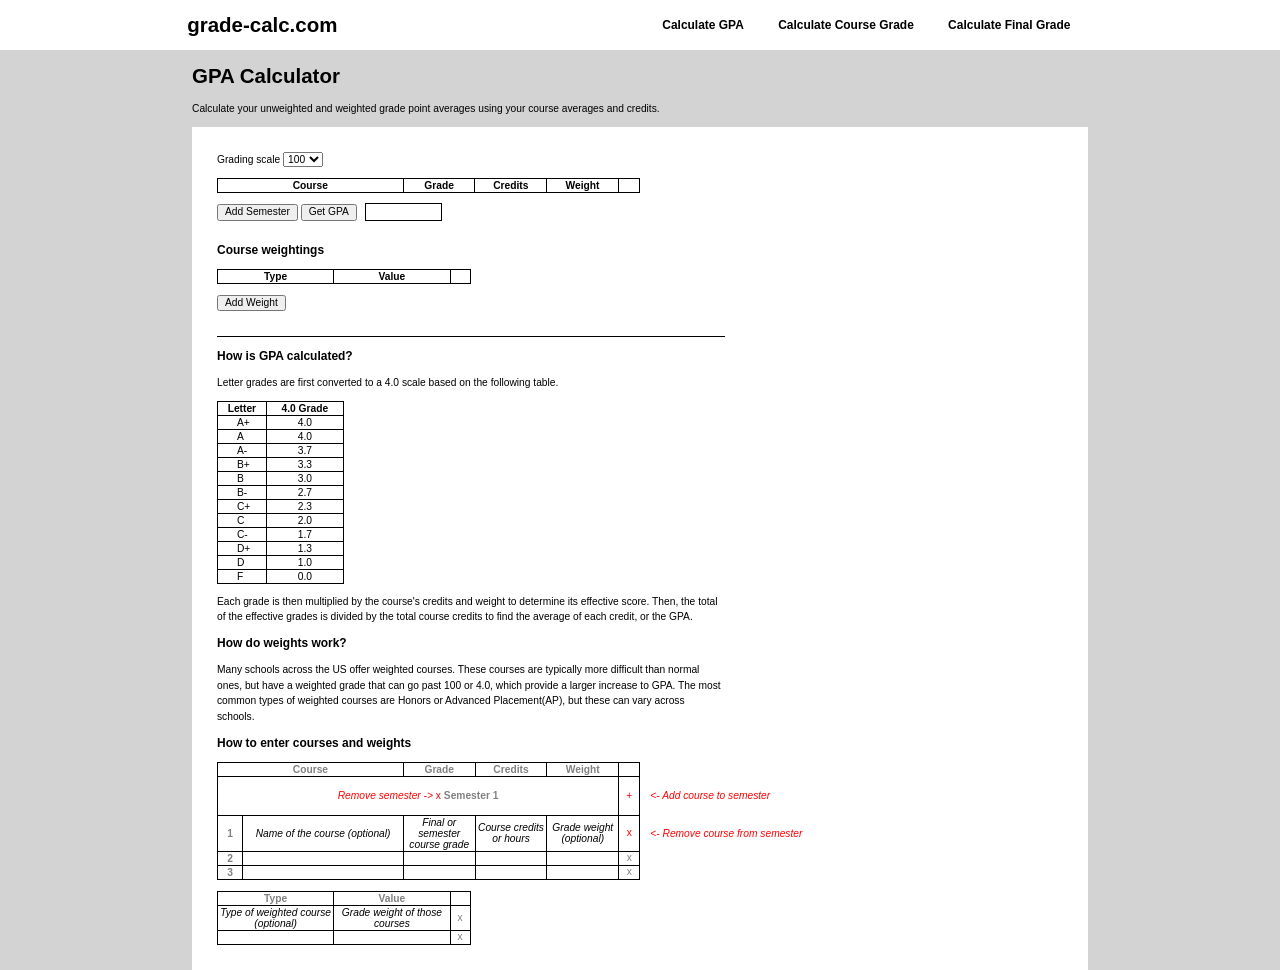
==== index.html @ 671c98bb "Update index.html" ====
<!DOCTYPE html>

<html lang="en">

<head>

    <meta charset="UTF-8">
    <meta name="viewport" content="width=device-width, initial-scale=1.0">

    <title>GPA Calculator</title>

    <link rel="stylesheet" href="style.css">
    <script src="script.js"></script>
    <script src="js/gpaCalculator.js"></script>

</head>

<body>

    <div id="templates">

        <datalist id="weightList"></datalist>

        <table>

            <tr id="tempSemester" class="dynamicSemester">
                <th colspan="5" class="semesterHeader oneline">
                    <button type="button" onclick="deleteSemester();" class="deleteSemester deleteadd">x</button>
                    <p class="semesterNum"></p>
                </th>
                <th class="deleteCourse"><button type="button" onclick="addCourse();" class="tableContents deleteadd">+</button></td>
            </tr>

            <tr id="tempCourse" class="dynamicCourse">

                <th class="courseNum"></th>
                <td class="courseName"><input type="text" class="tableContents"></td>
                <td class="courseInfo"><input type="text" class="tableContents"></td>
                <td class="courseInfo"><input type="number" class="tableContents"></td>
                <td class="courseInfo"><input type="search" list="weightList" class="tableContents"></td>
                <td class="deleteCourse"><button type="button" onclick="deleteCourse();" class="tableContents deleteadd">x</button></td>

            </tr>

            <tr id="tempWeight" class="dynamicWeight">

                <td class="weightInfo"><input type="text" onchange="applyWeights();" class="tableContents"></th>
                <td class="weightInfo"><input type="number" onchange="applyWeights();" class="tableContents"></th>
                <td class="deleteWeight"><button type="button" onclick="deleteWeight(); applyWeights();" class="tableContents deleteadd">x</button></td>

            </tr>

        </table>

    </div>

    <div id="headerSpan">

        <div id="headerSpanBox">
        <div id="headerSpanText">

            <h1>grade-calc.com</h2>
            
        </div>

        <div id="headerSpanLinks">

            <h3><a href="gpaCalculator.html">Calculate GPA</a></h3>
            <h3><a href="courseGrade.html">Calculate Course Grade</a></h3>
            <h3><a>Calculate Final Grade</a></h3>
            
        </div>
        </div>

    </div>

    <div id="calculatorDesc">

        <h1>GPA Calculator</h1>
        <p>Calculate your unweighted and weighted grade point averages using your course averages and credits.</p>

    </div>
    
    <div id="gpaCalculator">

        <div id="gradeScaleSelect">

            <label>Grading scale</label>

            <select id="gradeScale" onchange="scaleDefaultWeights()">
                <option>100</option>
                <option>4.0</option>
            </select>

        </div>

        <br>

        <div id="calculatorBody">

            <table id="courseTable">

                <thead>
                    <tr>
                        <th colspan="2">Course</th>
                        <th class="courseInfo">Grade</th>
                        <th class="courseInfo">Credits</th>
                        <th class="courseInfo">Weight</th>
                        <th class="deleteCourse"></th>
                    </tr>
                </thead>

                <tbody>

                </tbody>

            </table>

            <span class="oneline"><button type="button" onclick="addSemester();" id="addSemester">Add Semester</button>
            <button type="button" onclick="getCumGpa();">Get GPA</button><p id="gpaValue">&nbsp</p><br></span>
            
        </div>

        <div id="courseWeightings">

            <h3>Course weightings</h3>

            <table id="weightings">
                <tr>
                    <th class="weightInfo">Type</th>
                    <th class="weightInfo">Value</th>
                    <td class="deleteWeight"></td>
                </tr>
            </table>
            
            <br>

            <button type="button" onclick="addWeight();">Add Weight</button>
            
        </div>

        <div class="newSection"></div>

        <div id="gpaInfo">

            <h3>How is GPA calculated?</h3>

            <p>Letter grades are first converted to a 4.0 scale based on the following table.</p>

            <table id="conversionChart">
                
                <tr>
                    <th>Letter</th>
                    <th>4.0 Grade</th>
                </tr>

                <tr>
                    <td class="conversionLetter">A+</td>
                    <td>4.0</td>
                </tr>

                <tr>
                    <td class="conversionLetter">A</td>
                    <td>4.0</td>
                </tr>

                <tr>
                    <td class="conversionLetter">A-</td>
                    <td>3.7</td>
                </tr>

                <tr>
                    <td class="conversionLetter">B+</td>
                    <td>3.3</td>
                </tr>

                <tr>
                    <td class="conversionLetter">B</td>
                    <td>3.0</td>
                </tr>

                <tr>
                    <td class="conversionLetter">B-</td>
                    <td>2.7</td>
                </tr>

                <tr>
                    <td class="conversionLetter">C+</td>
                    <td>2.3</td>
                </tr>

                <tr>
                    <td class="conversionLetter">C</td>
                    <td>2.0</td>
                </tr>

                <tr>
                    <td class="conversionLetter">C-</td>
                    <td>1.7</td>
                </tr>

                <tr>
                    <td class="conversionLetter">D+</td>
                    <td>1.3</td>
                </tr>

                <tr>
                    <td class="conversionLetter">D</td>
                    <td>1.0</td>
                </tr>

                <tr>
                    <td class="conversionLetter">F</td>
                    <td>0.0</td>
                </tr>

            </table>

            <p>Each grade is then multiplied by the course's credits and weight to determine its effective score. Then, the total of the effective grades is divided by the total course credits to find the average of each credit, or the GPA.</p>

            <h3>How do weights work?</h3>

            <p>Many schools across the US offer weighted courses. These courses are typically more difficult than normal ones, but have a weighted grade that can go past 100 or 4.0, which provide a larger increase to GPA. The most common types of weighted courses are Honors or Advanced Placement(AP), but these can vary across schools.</p>

            <h3>How to enter courses and weights</h3>

            <table id="fakeCourseTable">

                <tr>

                    <th colspan="2">Course</th>
                    <th class="fakeCourseInfo">Grade</th>
                    <th class="fakeCourseInfo">Credits</th>
                    <th class="fakeCourseInfo">Weight</th>
                    <th class="fakeDeleteCourse"></th>
                    <th class="buttonDesc"></th>

                </tr>

                <tr>

                    <th colspan="5" class="semesterHeader oneline">
                        <p class="importantDesc">Remove semester -></p>
                        <p class="fakeButton importantButton">x</p>
                        <p class="semesterNum">Semester 1</p>
                    </th>
                    <td class="fakeDeleteCourse"><p class="fakeButton importantButton">+</p></td>
                    <td class="buttonDesc importantDesc"><- Add course to semester</td>
                        
                </tr>

                <tr>

                    <th class="fakeCourseNum">1</th>
                    <td class="fakeCourseName importantInfo">Name of the course (optional)</td>
                    <td class="fakeCourseInfo importantInfo">Final or semester course grade</td>
                    <td class="fakeCourseInfo importantInfo">Course credits or hours</td>
                    <td class="fakeCourseInfo importantInfo">Grade weight (optional)</td>
                    <td class="fakeDeleteCourse"><p class="fakeButton importantButton">x</p></td>
                    <td class="buttonDesc importantDesc"><- Remove course from semester</td>

                </tr>

                <tr>

                    <th class="fakeCourseNum">2</th>
                    <td class="fakeCourseName">&nbsp</td>
                    <td class="fakeCourseInfo">&nbsp</td>
                    <td class="fakeCourseInfo">&nbsp</td>
                    <td class="fakeCourseInfo">&nbsp</td>
                    <td class="fakeDeleteCourse"><p class="fakeButton">x</p></td>
                    <td class="buttonDesc"></td>

                </tr>

                <tr>

                    <th class="fakeCourseNum">3</th>
                    <td class="fakeCourseName">&nbsp</td>
                    <td class="fakeCourseInfo">&nbsp</td>
                    <td class="fakeCourseInfo">&nbsp</td>
                    <td class="fakeCourseInfo">&nbsp</td>
                    <td class="fakeDeleteCourse"><p class="fakeButton">x</p></td>
                    <td class="buttonDesc"></td>

                </tr>

            </table>

            <br>

            <table id="fakeWeightTable">

                <tr>
                    <th class="weightInfo">Type</th>
                    <th class="weightInfo">Value</th>
                    <td class="deleteWeight"></td>
                </tr>

                <tr id="tempWeight" class="dynamicWeight">

                    <td class="weightInfo importantInfo">Type of weighted course (optional)</th>
                    <td class="weightInfo importantInfo">Grade weight of those courses</th>
                    <td class="deleteWeight"><p class="fakeButton">x</p></td>

                </tr>

                <tr id="tempWeight" class="dynamicWeight">

                    <td class="weightInfo">&nbsp</th>
                    <td class="weightInfo">&nbsp</th>
                    <td class="deleteWeight"><p class="fakeButton">x</p></td>

                </tr>

            </table>

        </div>

    </div>

</body>

</html>
---- style.css ----
html {

    background-color: lightgrey;
    width: 100vw;
    overflow-x: hidden;

}

body {

    font-family: Verdana, Geneva, Tahoma, sans-serif;
    font-size: 0.8vw;
    margin: 0 auto;
    min-height: 100vh;

}

button, input, select, option {

    font-family: Verdana, Geneva, Tahoma, sans-serif;
    font-size: 0.8vw;

}

button {

    line-height: 100%;
    cursor: pointer;
    
}

table, th, td {

    border: 1px solid black;
    border-collapse: collapse;
    text-align: center;
    margin: 0;

}

img {

    height: 80%;

}

a {

    color: black;
    text-decoration: none;
    margin: 0;

}

p {

    line-height: 150%;

}


/* Page sections */

#calculatorDesc {

    margin: 0 auto;
    width: 70%;

}

#gpaCalculator {

    margin: 0 auto;
    width: calc(70% - 50px);
    padding: 25px;
    background-color: white;

}

#gpaInfo > p {

    width: 60%;

}


/* Header span */

#headerSpan {

    margin: 0 auto;
    width: 100%;
    height: 50px;
    background-color: white;

    display: flex;
    flex-direction: row;
    justify-content: center;
    align-items: center;
    
}

#headerSpanBox {

    width: 72%;
    height: 100%;

    display: inline-flex;
    justify-content: space-between;
    align-items: center;

}

#headerSpanLinks {

    width: 50%;
    display: flex;
    justify-content: space-evenly;
    align-items: center;

}

#headerSpanLinks * {

    white-space: nowrap;

}

#headerSpanText {

    height: 100%;
    line-height: 100%;
    
    display: flex;
    align-items: center;

}

#headerSpan * {

    margin: 4px;

}


/* Course table */

#courseTable {

    width: 50%;

}

.courseNum {

    width: 6%;

}

.courseName {

    width: 38%;

}

.courseInfo {

    width: 17%;

}

.deleteCourse {

    width: 5%;

}

.deleteadd {

    color:#0c61d7d0;

}


/* Course table specifics */

#gpaValue, #gradeValue {

    margin-left: 8px;
    border: 1px solid black;
    width: 75px;
    text-align: center;

}

.semesterNum {

    margin: 0;

}

.deleteSemester {

    box-sizing: border-box;
    border: 0;
    background-color: white;

}


/* Weight table */

#weightings {

    width: 30%;

}

.weightInfo {

    width: 46%;

}

.deleteWeight {

    width: 8%;

}


/* Tutorial tables */

.fakeCourseNum {

    width: calc(6%*2/3);

}

.fakeCourseName {

    width: calc(38%*2/3);

}

.fakeCourseInfo {

    width: calc(17%*2/3);

}

.fakeDeleteCourse {

    width: calc(5%*2/3);

}

.buttonDesc {

    width: calc(100%/3);
    text-align: left;
    padding-left: 10px;
    border: 0;

}

#fakeCourseTable {

    width: 75%;
    color: grey;
    border: 0;

}

.fakeButton {

    line-height: 100%;
    text-align: center;
    font-weight: normal;
    margin: 0 auto;

}

.importantButton {

    color: red;

}

.importantInfo {

    color: black;
    font-style: italic;

}

.importantDesc {

    color: red;
    font-weight: normal;
    font-style: italic;

}

#fakeWeightTable {

    width: 30%;
    color: grey;

}


/* Conversion chart */

#conversionChart {

    width: 15%;

}

.conversionLetter {

    text-align: left;
    padding-left: 15%;

}


/* Assessment table */

.assessmentNum {

    width: 6%;

}

.assessmentName {

    width: 38%;

}

.assessmentInfo {

    width: 25.5%;

}


/* QOL */

#templates {

    display: none;

}

.oneline * {

    display: inline-block;

}

.tableContents {

    width: 100%;
    box-sizing: border-box;
    border: 0;
    background-color: white;

}

.newSection {

    width: 60%;
    background-color: black;
    height: 1px;
    margin-top: 25px;

}
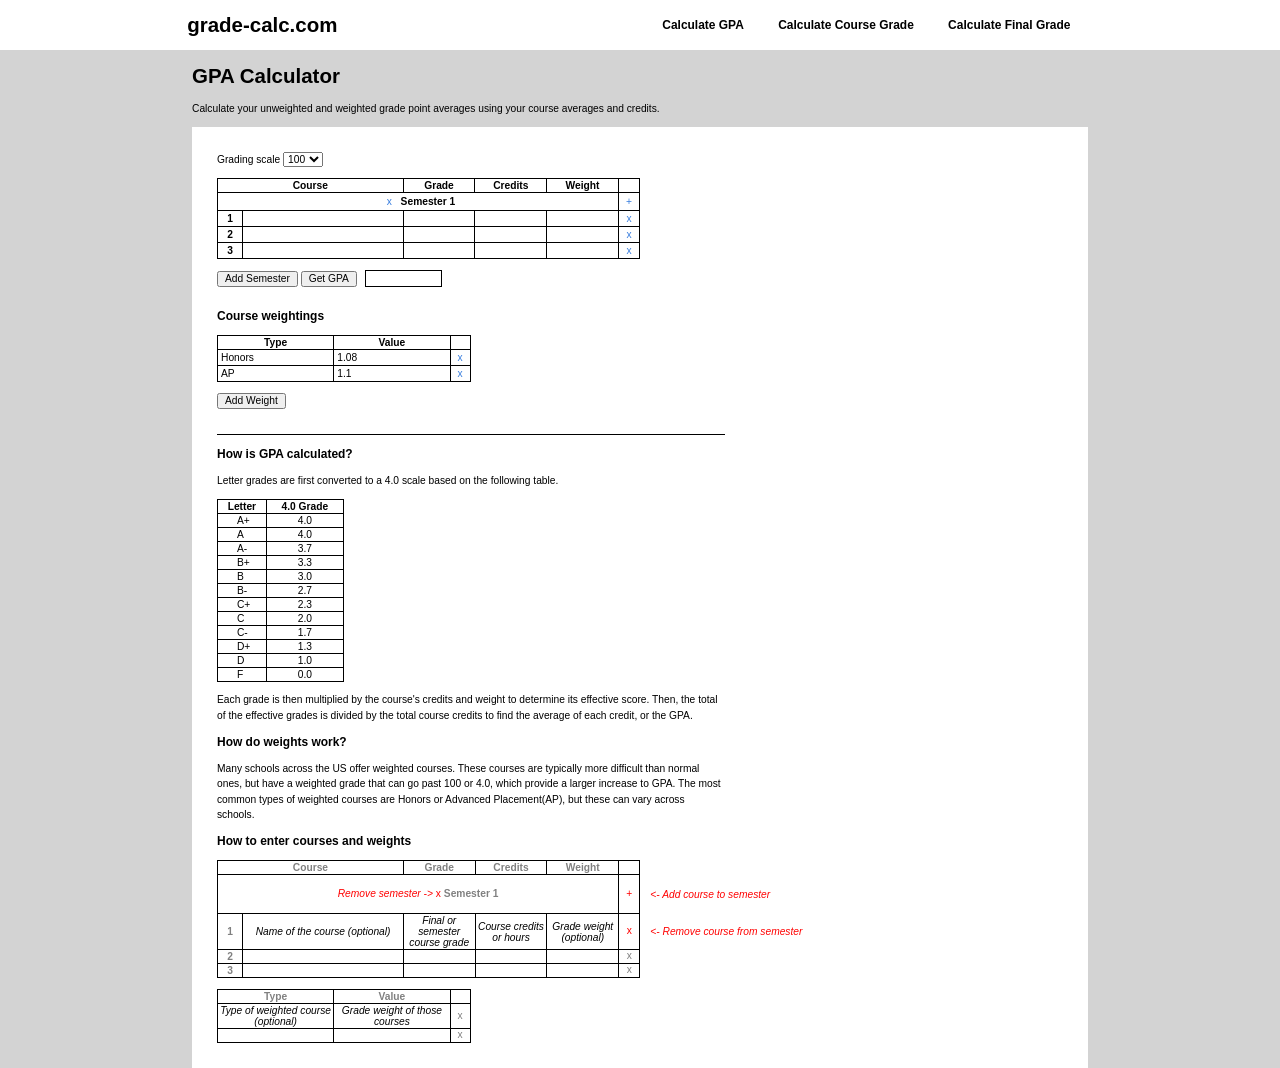
==== commit c6299f01: "Update index.html" ====
--- a/index.html
+++ b/index.html
@@ -10,7 +10,7 @@
     <title>GPA Calculator</title>
 
     <link rel="stylesheet" href="style.css">
-    <script src="script.js"></script>
+    <script src="js/script.js"></script>
     <script src="js/gpaCalculator.js"></script>
 
 </head>
@@ -325,3 +325,4 @@
 
 
 
+
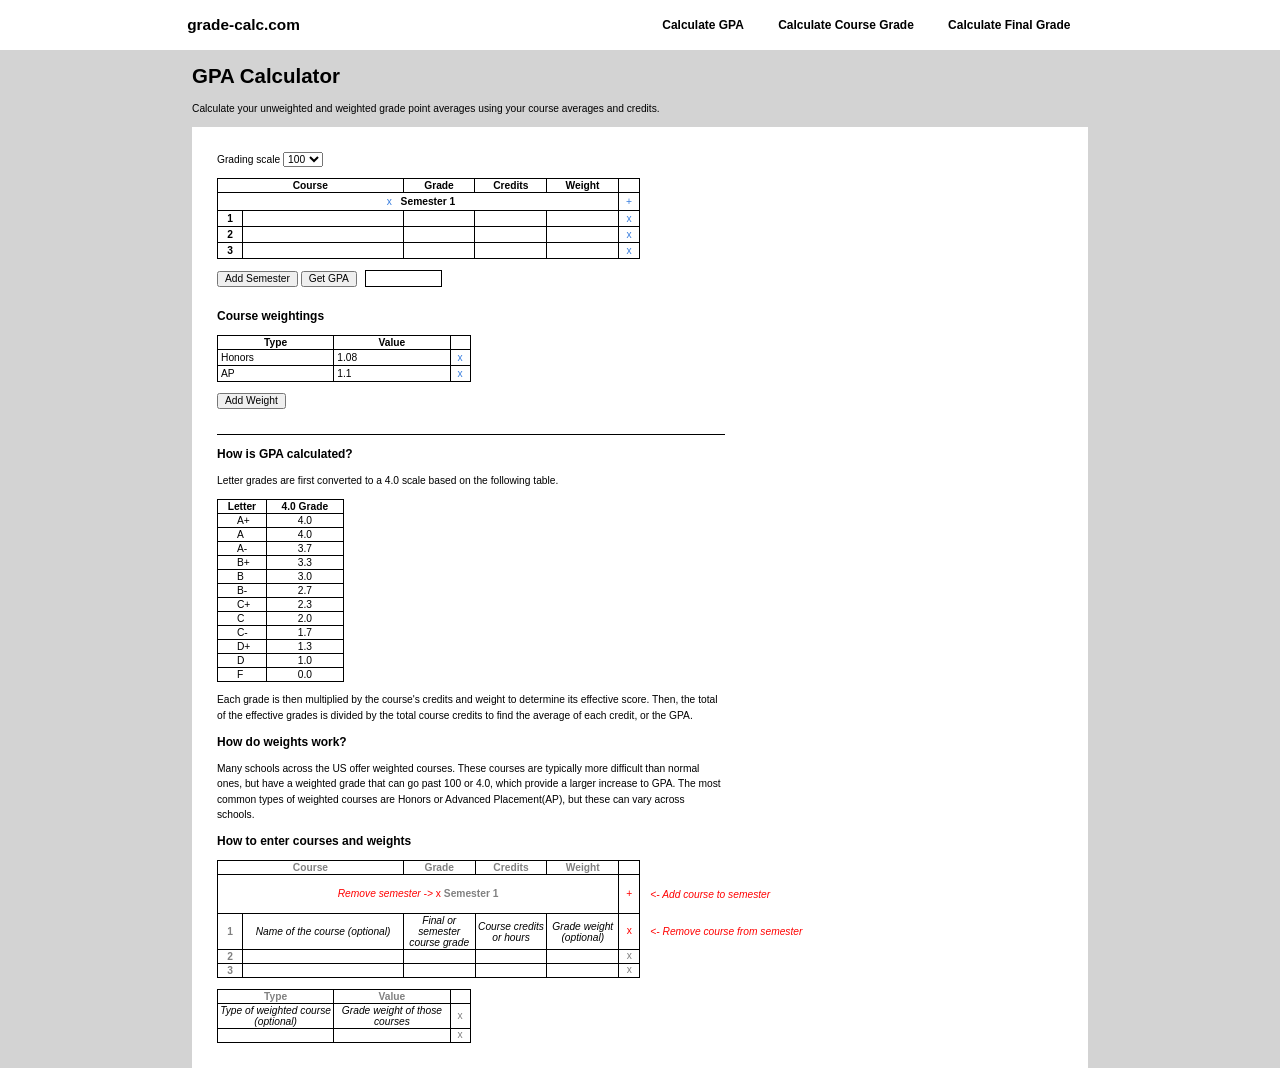
==== commit d2441546: "Update index.html" ====
--- a/index.html
+++ b/index.html
@@ -7,7 +7,7 @@
     <meta charset="UTF-8">
     <meta name="viewport" content="width=device-width, initial-scale=1.0">
 
-    <title>GPA Calculator</title>
+    <title>GPA Calculator | Calculate GPA & Course Grades</title>
 
     <link rel="stylesheet" href="style.css">
     <script src="js/script.js"></script>
@@ -59,13 +59,13 @@
         <div id="headerSpanBox">
         <div id="headerSpanText">
 
-            <h1>grade-calc.com</h2>
+            <h2>grade-calc.com</h2>
             
         </div>
 
         <div id="headerSpanLinks">
 
-            <h3><a href="gpaCalculator.html">Calculate GPA</a></h3>
+            <h3><a href="index.html">Calculate GPA</a></h3>
             <h3><a href="courseGrade.html">Calculate Course Grade</a></h3>
             <h3><a>Calculate Final Grade</a></h3>
             
@@ -326,3 +326,5 @@
 
 
 
+
+
